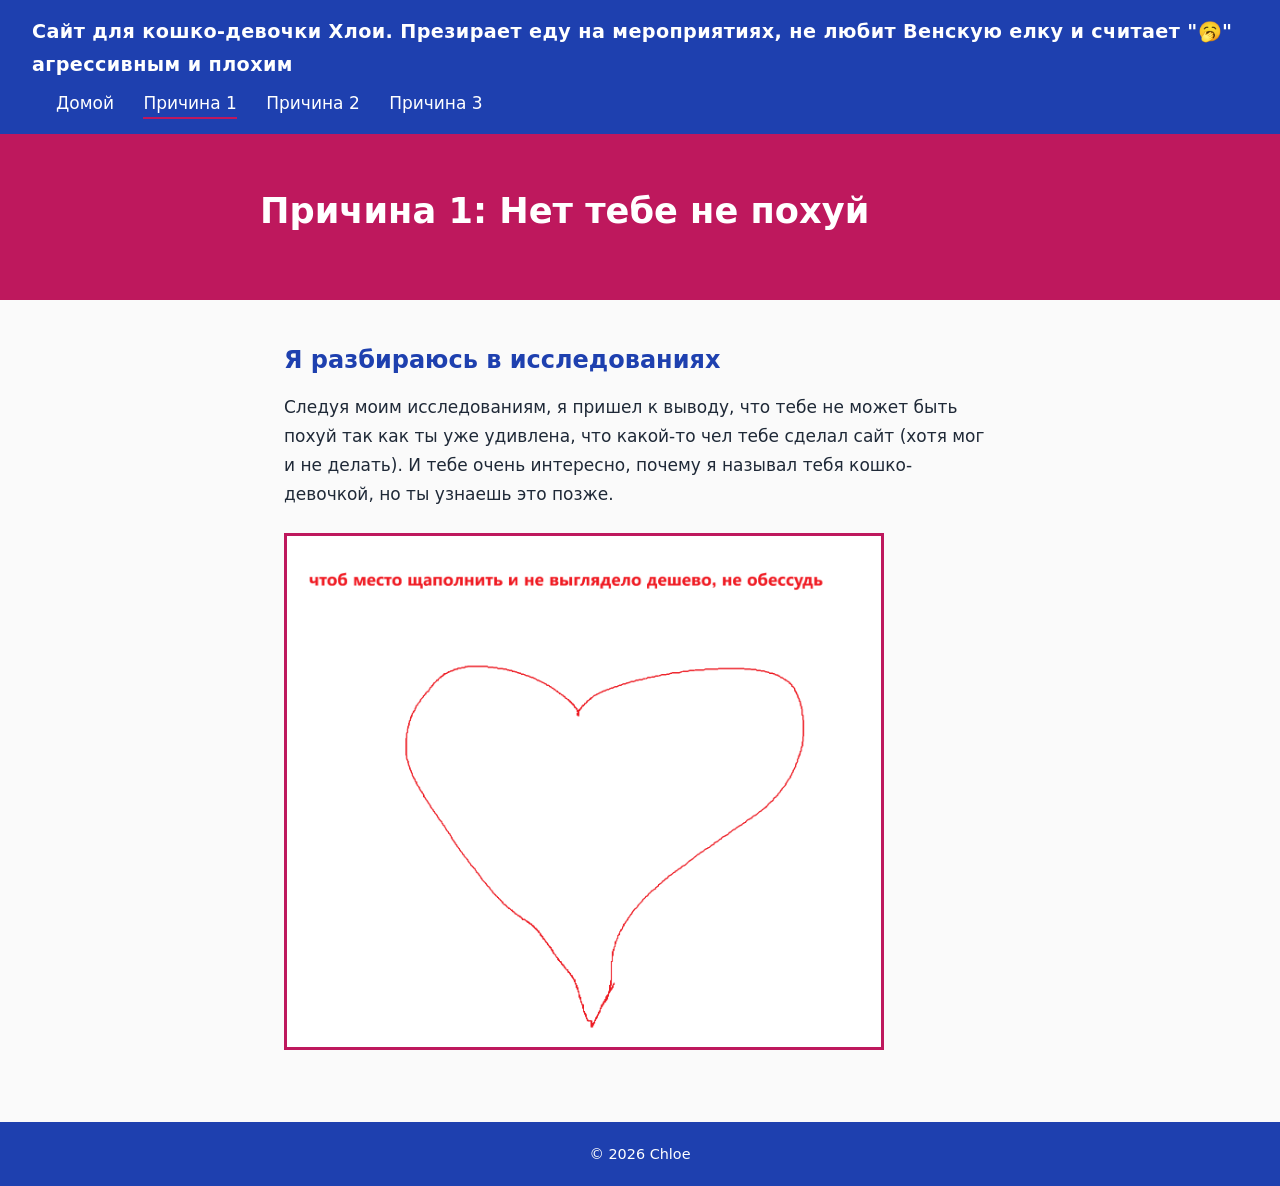
==== reason1.html @ 5ddf48a4 "added functionality to the website, including new images and pages. Updated the footer and main cont" ====
<!DOCTYPE html>
<html lang="en">
<head>
<meta charset="UTF-8">
<meta name="viewport" content="width=device-width, initial-scale=1">
<title>Причина 1</title>
<link rel="stylesheet" href="style.css">
</head>
<body>
<header>
  <div class="logo">Сайт для кошко-девочки Хлои. Презирает еду на мероприятиях, не любит Венскую елку и считает "🥱" агрессивным и плохим</div>
  <nav>
    <a href="index.html">Домой</a>
    <a href="reason1.html" class="active">Причина 1</a>
    <a href="reason2.html">Причина 2</a>
    <a href="reason3.html">Причина 3</a>
  </nav>
</header>

<section class="hero">
  <h1>Причина 1: Нет тебе не похуй</h1>
</section>

<main>
  <h2>Я разбираюсь в исследованиях</h2>
  <p>Следуя моим исследованиям, я пришел к выводу, что тебе не может быть похуй так как ты уже удивлена, что какой-то чел тебе сделал сайт (хотя мог и не делать). И тебе очень интересно, почему я называл тебя кошко-девочкой, но ты узнаешь это позже.</p>
  <img src="public/filler1.png" alt="filler image 1">
</main>

<footer><p>&copy; 2026 Chloe</p></footer>
</body>
</html>
---- style.css ----
:root { --blue: #1e40af; --pink: #be185d; --text: #1f2937; --bg: #fafafa; }
* { box-sizing: border-box; margin: 0; padding: 0; border-radius: 0; }
body { font-family: "Segoe UI", system-ui, Arial, sans-serif; color: var(--text); background: var(--bg); line-height: 1.7; font-size: 17px; }
header { background: var(--blue); padding: 1rem 2rem; display: flex; justify-content: space-between; align-items: center; flex-wrap: wrap; gap: .5rem; }
.logo { color: #fff; font-size: 1.2rem; font-weight: 600; letter-spacing: .02em; }
nav a { color: #fff; margin-left: 1.5rem; text-decoration: none; padding: 4px 0; border-bottom: 2px solid transparent; }
nav a:hover { border-bottom-color: #fff; }
nav a.active { border-bottom-color: var(--pink); }
.hero { background: var(--pink); color: #fff; padding: 3.5rem 2rem; }
.hero > * { max-width: 760px; margin-left: auto; margin-right: auto; }
.hero h1 { font-size: 2.2rem; line-height: 1.2; margin-bottom: .75rem; }
.hero p { margin-bottom: 1.25rem; }
.btn { display: inline-block; background: #fff; color: var(--pink); padding: .6rem 1.2rem; border: 2px solid #fff; font: inherit; font-weight: 600; text-decoration: none; cursor: pointer; }
.btn:hover { background: transparent; color: #fff; }
main { max-width: 760px; margin: 0 auto; padding: 2.5rem 1.5rem 3rem; }
h2 { color: var(--blue); font-size: 1.5rem; margin-bottom: .75rem; }
h3 { color: var(--pink); margin-bottom: .25rem; }
main p { margin-bottom: 1rem; }
.cards { margin-top: 2rem; }
.card { border-left: 4px solid var(--blue); padding: .5rem 0 .5rem 1rem; margin-bottom: 1rem; }
.card:nth-child(even) { border-left-color: var(--pink); }
main img { display: block; width: 100%; max-width: 600px; margin: 1.5rem 0; border: 3px solid var(--pink); }
footer { background: var(--blue); color: #fff; padding: 1.25rem 2rem; text-align: center; font-size: .9rem; }
footer p { margin: 0; }
.center { text-align: center; margin: 2rem 0; }
.center .btn { background: var(--pink); color: #fff; border-color: var(--pink); }
.center .btn:hover { background: #fff; color: var(--pink); }
.pics { display: flex; gap: 1rem; flex-wrap: wrap; }
.pics img { flex: 0 1 300px; width: 300px; max-width: 100%; height: 220px; object-fit: cover; margin: 1.5rem 0 0; }
.pics img.big { flex: 0 1 480px; width: 480px; height: auto; max-height: 480px; }
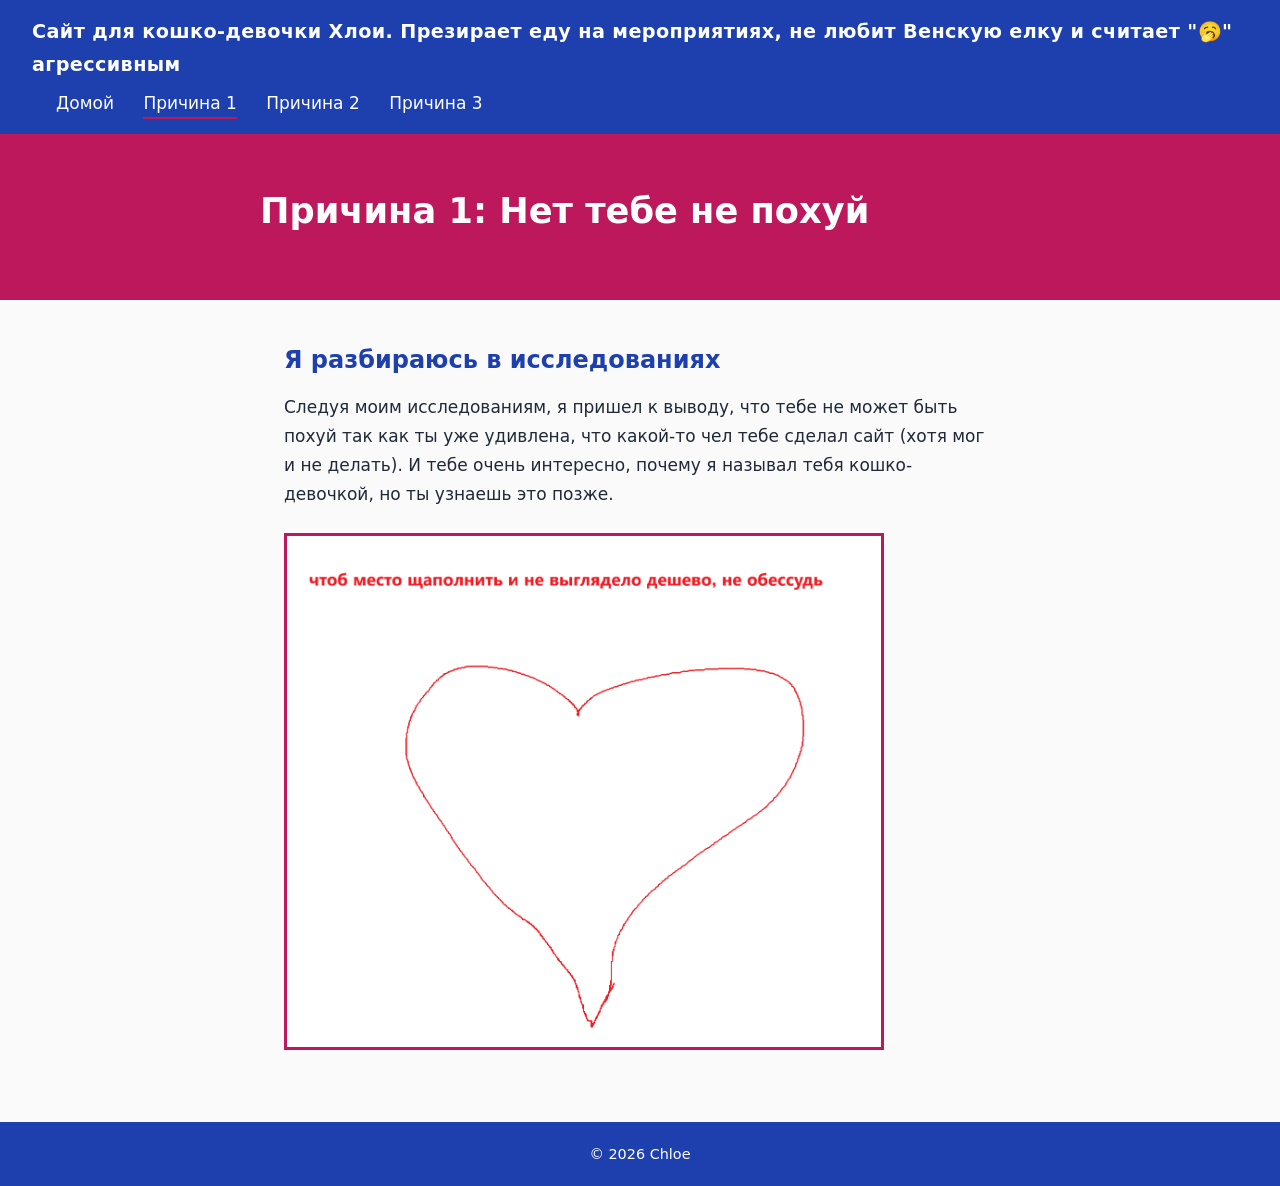
==== commit 60de147b: "Update page content and fix filler2 image path Co-Authored-By: Claude Sonnet 5.5 <noreply@anthropic." ====
--- a/reason1.html
+++ b/reason1.html
@@ -8,7 +8,7 @@
 </head>
 <body>
 <header>
-  <div class="logo">Сайт для кошко-девочки Хлои. Презирает еду на мероприятиях, не любит Венскую елку и считает "🥱" агрессивным и плохим</div>
+  <div class="logo">Сайт для кошко-девочки Хлои. Презирает еду на мероприятиях, не любит Венскую елку и считает "🥱" агрессивным</div>
   <nav>
     <a href="index.html">Домой</a>
     <a href="reason1.html" class="active">Причина 1</a>
